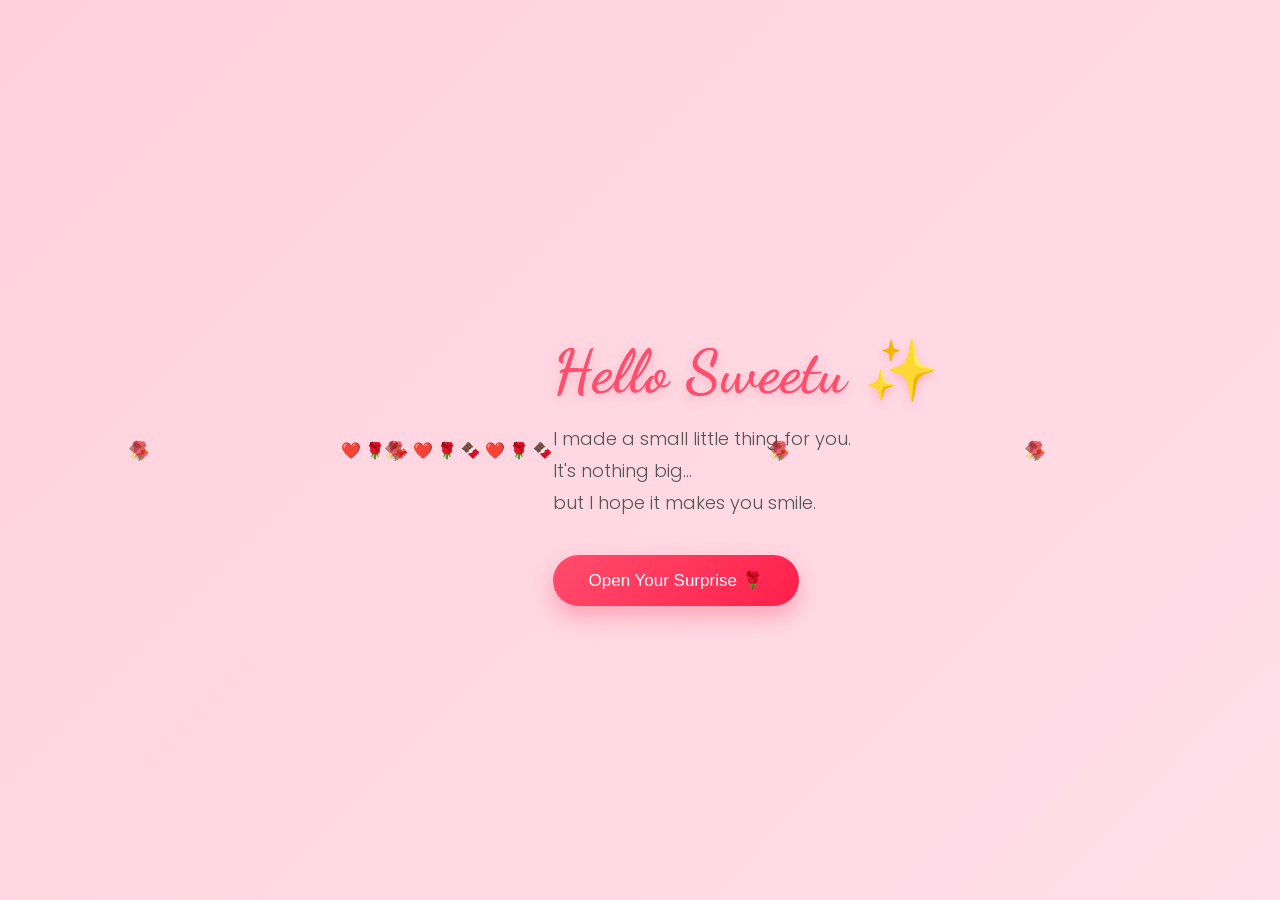
==== index.html @ 6e5dac39 "Add more sparkle divs with emojis Added additional sparkle elements with different emojis." ====
<!DOCTYPE html>
<html lang="en">

<head>
<meta charset="UTF-8">
<title>A Little Surprise</title>

<link rel="stylesheet" href="style.css">

<link href="https://fonts.googleapis.com/css2?family=Dancing+Script:wght@700&family=Poppins:wght@300;400;500&display=swap" rel="stylesheet">
</head>

<body>

<div class="emoji-bar">
❤️ 🌹 🍫 ❤️ 🌹 🍫 ❤️ 🌹 🍫
</div>

<div class="sparkle" style="left:10%">✨</div>
<div class="sparkle" style="left:10%">🍫</div>
<div class="sparkle" style="left:10%">🌹</div>
<div class="sparkle" style="left:30%">✨</div>
<div class="sparkle" style="left:30%">🍫</div>
<div class="sparkle" style="left:30%">🌹</div>
<div class="sparkle" style="left:60%">✨</div>
<div class="sparkle" style="left:60%">🍫</div>
<div class="sparkle" style="left:60%">🌹</div>
<div class="sparkle" style="left:80%">✨</div>
<div class="sparkle" style="left:80%">🍫</div>
<div class="sparkle" style="left:80%">🌹</div>
  
<div class="home-card">

<h1>Hello Sweetu ✨</h1>

<p class="intro">
I made a small little thing for you.<br>
It's nothing big...<br>
but I hope it makes you smile.
</p>

<a href="poem.html">
<button class="startBtn">Open Your Surprise 🌹</button>
</a>

</div>

</body>

</html>
---- style.css ----
/* background */

body{
margin:0;
font-family:'Poppins', sans-serif;
background:linear-gradient(135deg,#ffd1dc,#ffe6f0,#ffd1dc);
background-size:300% 300%;
animation:bgMove 12s ease infinite;

height:100vh;
display:flex;
justify-content:center;
align-items:center;
}

.heart{
font-size:28px;
margin-bottom:10px;
animation:heartbeat 1.8s infinite;
}

@keyframes heartbeat{

0%{transform:scale(1);}
25%{transform:scale(1.1);}
50%{transform:scale(1);}
75%{transform:scale(1.1);}
100%{transform:scale(1);}

}

/* animated background */

@keyframes bgMove{
0%{background-position:0% 50%;}
50%{background-position:100% 50%;}
100%{background-position:0% 50%;}
}


/* main card */

.container{

background:white;
padding:60px;
border-radius:22px;

text-align:center;
max-width:550px;
width:90%;

box-shadow:
0 20px 40px rgba(0,0,0,0.15),
0 5px 15px rgba(0,0,0,0.08);

animation:fadeIn 1.5s ease;

}


/* title */

h1{
font-family:'Dancing Script', cursive;
font-size:60px;
color:#ff4d6d;
margin-bottom:10px;
letter-spacing:1px;
text-shadow:0 4px 10px rgba(255,77,109,0.25);
}


/* intro text */

.intro{
font-size:18px;
color:#555;
line-height:1.8;
max-width:420px;
margin:15px auto 0 auto;
font-weight:300;
}


/* button */

.startBtn{

margin-top:35px;

padding:15px 36px;

border:none;
border-radius:35px;

background:linear-gradient(135deg,#ff4d6d,#ff1f4b);

color:white;

font-size:17px;
font-weight:500;

cursor:pointer;

transition:all .35s ease;

box-shadow:0 10px 22px rgba(255,77,109,0.4);

}

.startBtn:hover{

transform:translateY(-4px) scale(1.05);

box-shadow:0 16px 30px rgba(255,77,109,0.55);

}

.sparkle{
position:fixed;
font-size:18px;
animation:sparkleMove 6s linear infinite;
opacity:0.6;
}

@keyframes sparkleMove{

0%{
transform:translateY(100vh);
opacity:0;
}

50%{
opacity:1;
}

100%{
transform:translateY(-10vh);
opacity:0;
}

}

/* fade animation */

@keyframes fadeIn{

from{
opacity:0;
transform:translateY(40px);
}

to{
opacity:1;
transform:translateY(0);
}

}



/* ========================= */
/* POEM PAGE */
/* ========================= */

.poem-container{

background:white;

max-width:700px;

margin:80px auto;

padding:60px;

border-radius:22px;

box-shadow:
0 20px 40px rgba(0,0,0,0.15),
0 5px 15px rgba(0,0,0,0.08);

animation:fadeIn 1.4s ease;

}


.poem-title{

font-family:'Dancing Script',cursive;
font-size:50px;

text-align:center;

color:#ff4d6d;

margin-bottom:40px;

}


.poem p{

font-size:20px;

line-height:1.9;

text-align:center;

color:#444;

margin:8px 0;

opacity:0;
animation:appear 1s forwards;

}


/* smoother poem timing */

.poem p:nth-child(1){animation-delay:0.3s;}
.poem p:nth-child(2){animation-delay:0.6s;}
.poem p:nth-child(3){animation-delay:0.9s;}
.poem p:nth-child(4){animation-delay:1.2s;}
.poem p:nth-child(5){animation-delay:1.5s;}
.poem p:nth-child(6){animation-delay:1.8s;}
.poem p:nth-child(7){animation-delay:2.1s;}
.poem p:nth-child(8){animation-delay:2.4s;}
.poem p:nth-child(9){animation-delay:2.7s;}
.poem p:nth-child(10){animation-delay:3s;}


@keyframes appear{
from{
opacity:0;
transform:translateY(10px);
}
to{
opacity:1;
transform:translateY(0);
}
}



/* next button */

.nextBtn{

display:block;

margin:40px auto 0;

padding:14px 30px;

border:none;

border-radius:30px;

background:#ff4d6d;

color:white;

font-size:16px;

cursor:pointer;

transition:all .3s ease;

box-shadow:0 8px 18px rgba(255,77,109,0.35);

}

.nextBtn:hover{

transform:translateY(-3px) scale(1.05);

background:#ff1f4b;

box-shadow:0 12px 24px rgba(255,77,109,0.5);

}



/* ========================= */
/* MOBILE OPTIMIZATION */
/* ========================= */

@media (max-width:600px){

.container,
.poem-container{
padding:40px 25px;
}

h1{
font-size:42px;
}

.poem-title{
font-size:38px;
}

.poem p{
font-size:18px;
}

}
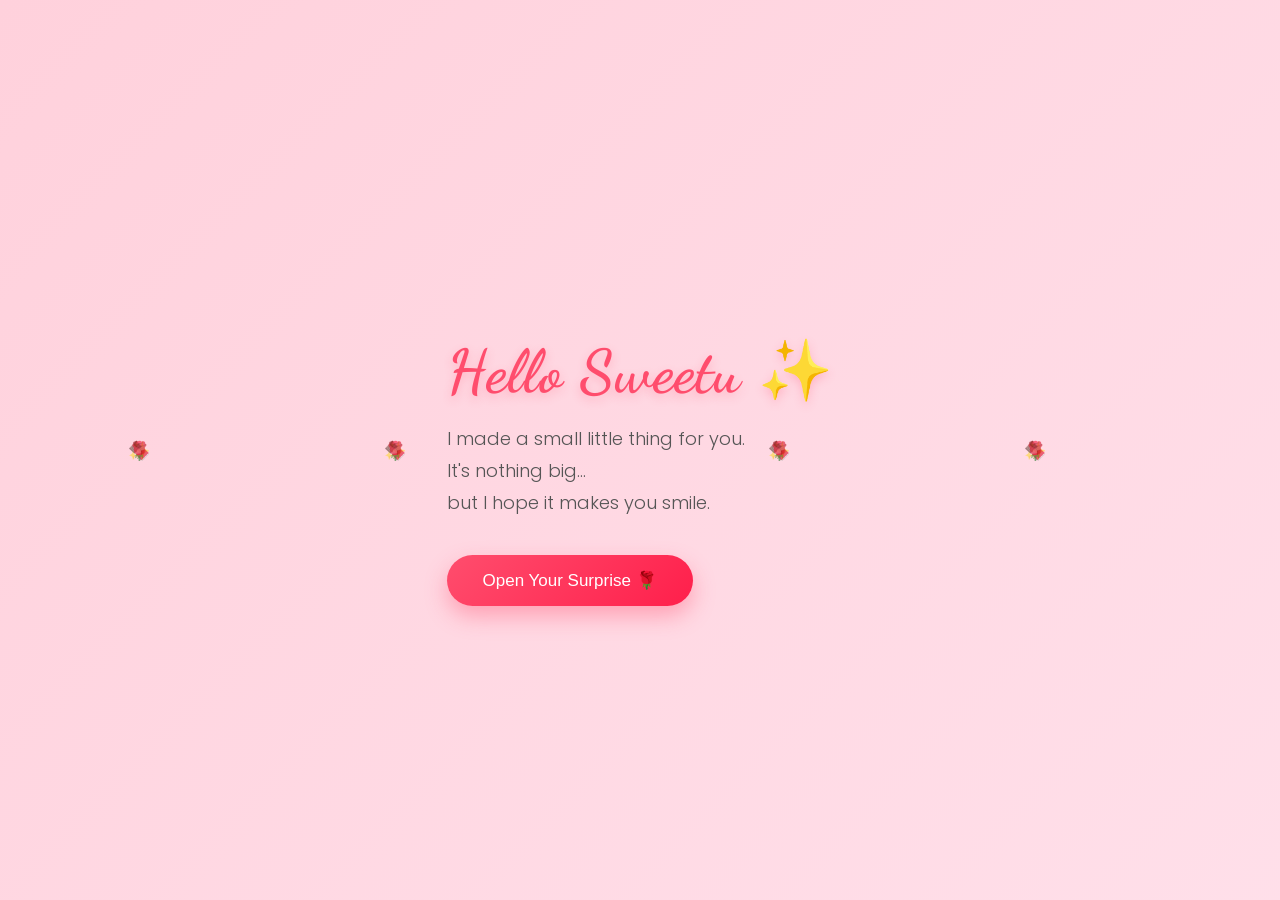
==== commit 447136e4: "Update index.html" ====
--- a/index.html
+++ b/index.html
@@ -13,7 +13,7 @@
 <body>
 
 <div class="emoji-bar">
-❤️ 🌹 🍫 ❤️ 🌹 🍫 ❤️ 🌹 🍫
+
 </div>
 
 <div class="sparkle" style="left:10%">✨</div>
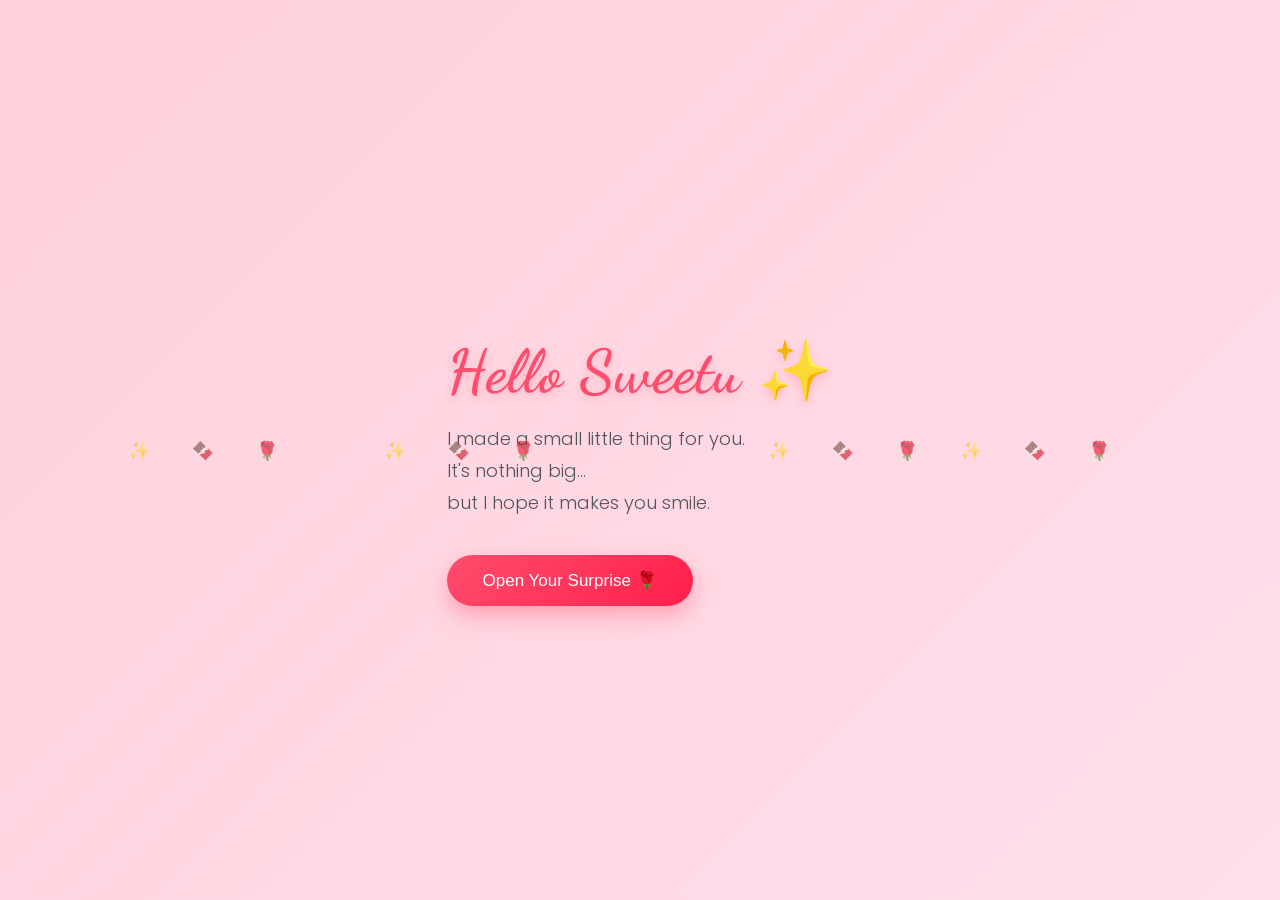
==== commit bf2594f9: "Update index.html" ====
--- a/index.html
+++ b/index.html
@@ -17,17 +17,17 @@
 </div>
 
 <div class="sparkle" style="left:10%">✨</div>
-<div class="sparkle" style="left:10%">🍫</div>
-<div class="sparkle" style="left:10%">🌹</div>
+<div class="sparkle" style="left:15%">🍫</div>
+<div class="sparkle" style="left:20%">🌹</div>
 <div class="sparkle" style="left:30%">✨</div>
-<div class="sparkle" style="left:30%">🍫</div>
-<div class="sparkle" style="left:30%">🌹</div>
+<div class="sparkle" style="left:35%">🍫</div>
+<div class="sparkle" style="left:40%">🌹</div>
 <div class="sparkle" style="left:60%">✨</div>
-<div class="sparkle" style="left:60%">🍫</div>
-<div class="sparkle" style="left:60%">🌹</div>
-<div class="sparkle" style="left:80%">✨</div>
+<div class="sparkle" style="left:65%">🍫</div>
+<div class="sparkle" style="left:70%">🌹</div>
+<div class="sparkle" style="left:75%">✨</div>
 <div class="sparkle" style="left:80%">🍫</div>
-<div class="sparkle" style="left:80%">🌹</div>
+<div class="sparkle" style="left:85%">🌹</div>
   
 <div class="home-card">
 
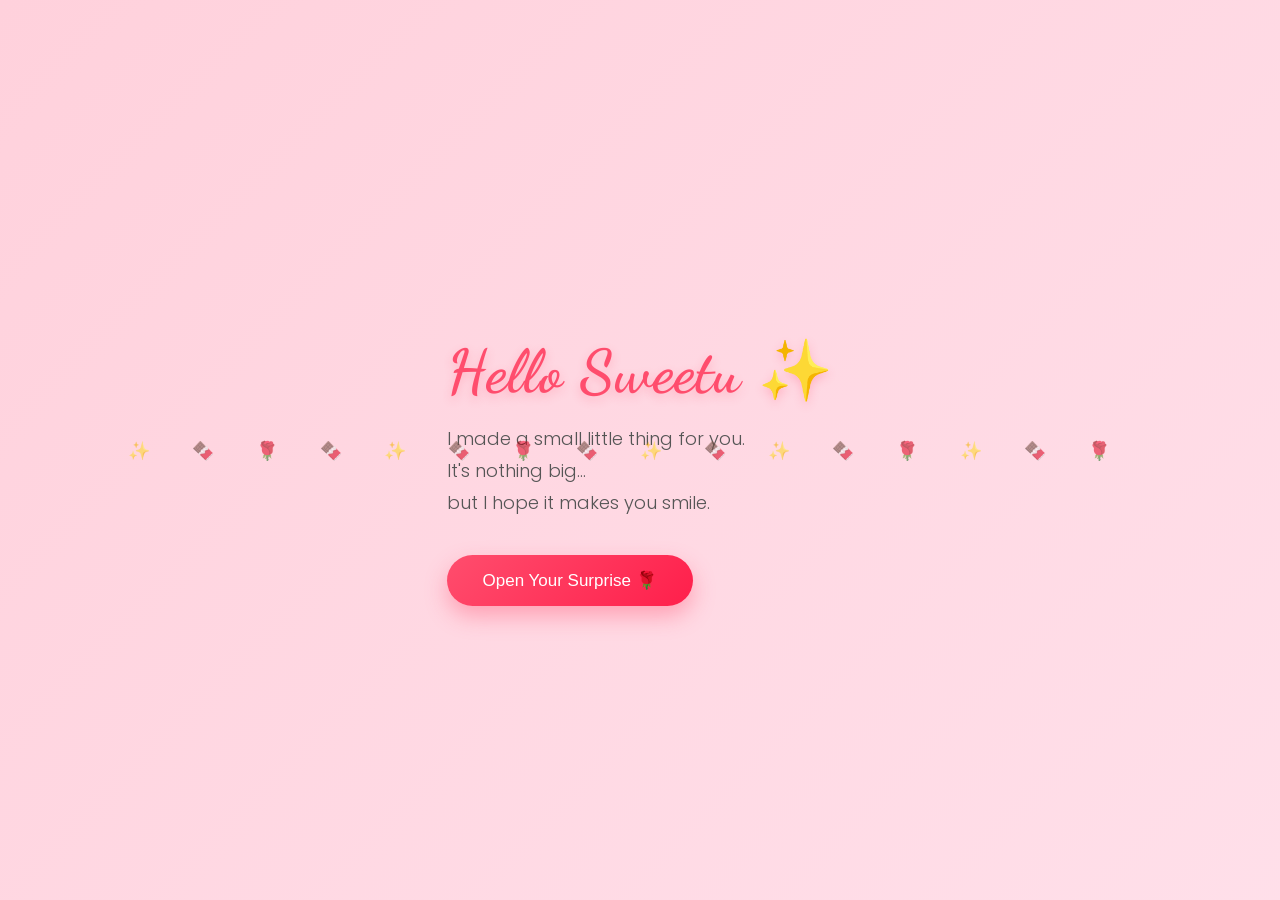
==== commit 2f6cdc45: "Update index.html" ====
--- a/index.html
+++ b/index.html
@@ -19,9 +19,13 @@
 <div class="sparkle" style="left:10%">✨</div>
 <div class="sparkle" style="left:15%">🍫</div>
 <div class="sparkle" style="left:20%">🌹</div>
+<div class="sparkle" style="left:25%">🍫</div>
 <div class="sparkle" style="left:30%">✨</div>
 <div class="sparkle" style="left:35%">🍫</div>
 <div class="sparkle" style="left:40%">🌹</div>
+<div class="sparkle" style="left:45%">🍫</div>
+<div class="sparkle" style="left:50%">✨</div>
+<div class="sparkle" style="left:55%">🍫</div>
 <div class="sparkle" style="left:60%">✨</div>
 <div class="sparkle" style="left:65%">🍫</div>
 <div class="sparkle" style="left:70%">🌹</div>
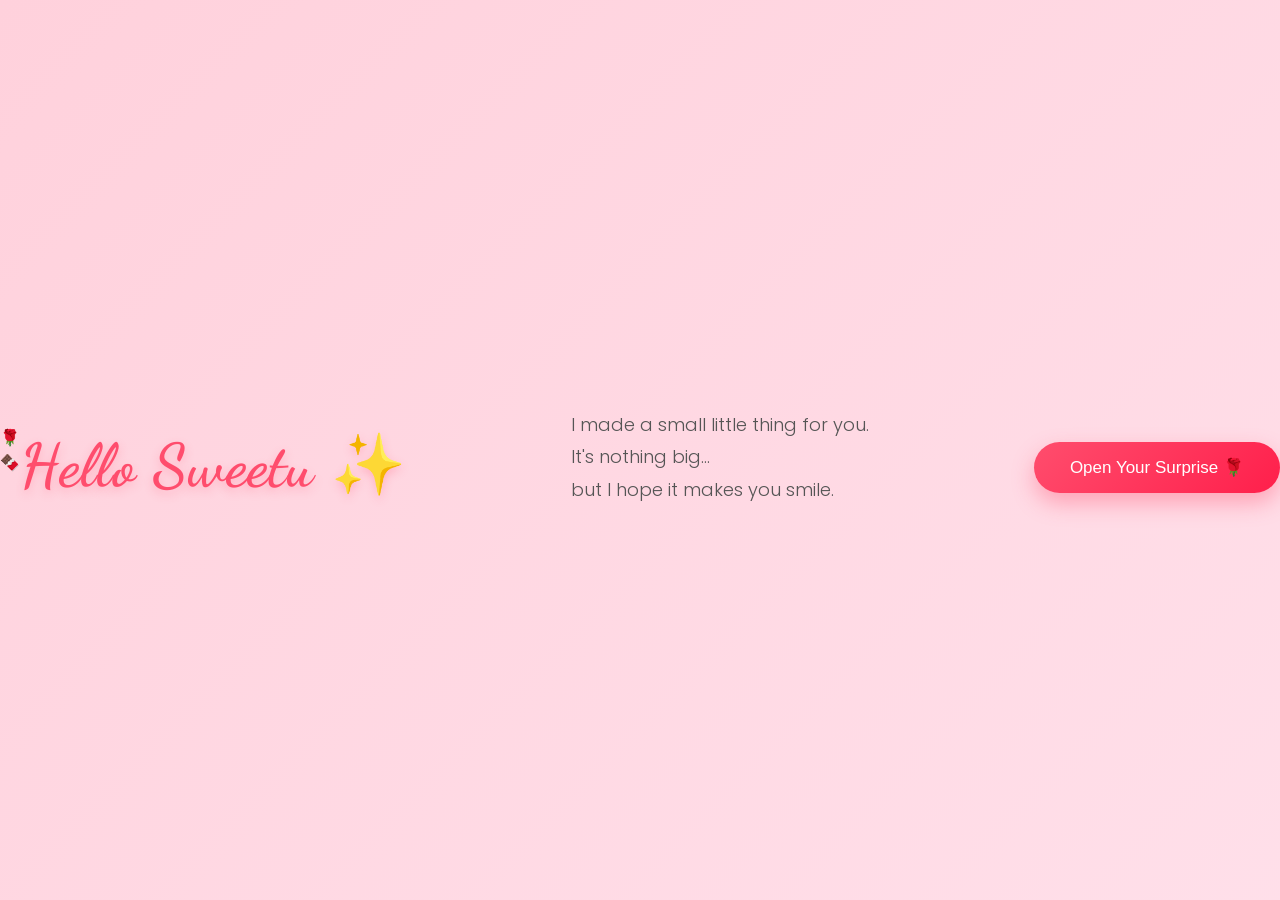
==== commit 0fe09ad7: "Update index.html" ====
--- a/index.html
+++ b/index.html
@@ -12,28 +12,60 @@
 
 <body>
 
-<div class="emoji-bar">
+<div class="floating-container"></div>
 
-</div>
+<script>
 
-<div class="sparkle" style="left:10%">✨</div>
-<div class="sparkle" style="left:15%">🍫</div>
-<div class="sparkle" style="left:20%">🌹</div>
-<div class="sparkle" style="left:25%">🍫</div>
-<div class="sparkle" style="left:30%">✨</div>
-<div class="sparkle" style="left:35%">🍫</div>
-<div class="sparkle" style="left:40%">🌹</div>
-<div class="sparkle" style="left:45%">🍫</div>
-<div class="sparkle" style="left:50%">✨</div>
-<div class="sparkle" style="left:55%">🍫</div>
-<div class="sparkle" style="left:60%">✨</div>
-<div class="sparkle" style="left:65%">🍫</div>
-<div class="sparkle" style="left:70%">🌹</div>
-<div class="sparkle" style="left:75%">✨</div>
-<div class="sparkle" style="left:80%">🍫</div>
-<div class="sparkle" style="left:85%">🌹</div>
-  
-<div class="home-card">
+const container = document.querySelector(".floating-container");
+
+const items = ["❤️","🌹","🍫"];
+
+function createItem(){
+
+const el = document.createElement("div");
+
+el.classList.add("floating-item");
+
+el.innerHTML = items[Math.floor(Math.random()*items.length)];
+
+const startSide = Math.floor(Math.random()*4);
+
+let x = 0;
+let y = 0;
+
+if(startSide === 0){ // bottom
+x = Math.random()*100;
+y = 110;
+}
+if(startSide === 1){ // top
+x = Math.random()*100;
+y = -10;
+}
+if(startSide === 2){ // left
+x = -10;
+y = Math.random()*100;
+}
+if(startSide === 3){ // right
+x = 110;
+y = Math.random()*100;
+}
+
+el.style.left = x + "vw";
+el.style.top = y + "vh";
+
+container.appendChild(el);
+
+setTimeout(()=>{
+
+el.remove();
+
+},8000);
+
+}
+
+setInterval(createItem,400);
+
+</script>
 
 <h1>Hello Sweetu ✨</h1>
 
--- a/style.css
+++ b/style.css
@@ -158,91 +158,207 @@
 
 }
 
-
-
 /* ========================= */
 /* POEM PAGE */
 /* ========================= */
 
+.poem-page{
+
+margin:0;
+font-family:'Poppins', sans-serif;
+
+background:linear-gradient(135deg,#ffd1dc,#ffe6f0);
+
+min-height:100vh;
+
+display:flex;
+justify-content:center;
+align-items:center;
+
+padding:40px;
+
+}
+
+
+/* poem card */
+
 .poem-container{
 
 background:white;
 
-max-width:700px;
-
-margin:80px auto;
-
-padding:60px;
-
-border-radius:22px;
+max-width:750px;
+width:100%;
+
+padding:70px 60px;
+
+border-radius:24px;
+
+text-align:center;
 
 box-shadow:
-0 20px 40px rgba(0,0,0,0.15),
-0 5px 15px rgba(0,0,0,0.08);
+0 30px 60px rgba(0,0,0,0.18),
+0 10px 25px rgba(0,0,0,0.08);
 
 animation:fadeIn 1.4s ease;
 
 }
 
 
-.poem-title{
+/* title */
+
+.poem-container h1{
 
 font-family:'Dancing Script',cursive;
-font-size:50px;
-
-text-align:center;
+
+font-size:56px;
 
 color:#ff4d6d;
 
 margin-bottom:40px;
 
-}
-
-
-.poem p{
+text-shadow:0 5px 15px rgba(255,77,109,0.25);
+
+}
+
+
+/* poem text */
+
+.poem-text{
+
+max-width:520px;
+margin:auto;
+
+}
+
+
+.poem-text p{
 
 font-size:20px;
 
-line-height:1.9;
-
-text-align:center;
+line-height:2;
 
 color:#444;
 
-margin:8px 0;
+margin:6px 0;
 
 opacity:0;
-animation:appear 1s forwards;
-
-}
-
-
-/* smoother poem timing */
-
-.poem p:nth-child(1){animation-delay:0.3s;}
-.poem p:nth-child(2){animation-delay:0.6s;}
-.poem p:nth-child(3){animation-delay:0.9s;}
-.poem p:nth-child(4){animation-delay:1.2s;}
-.poem p:nth-child(5){animation-delay:1.5s;}
-.poem p:nth-child(6){animation-delay:1.8s;}
-.poem p:nth-child(7){animation-delay:2.1s;}
-.poem p:nth-child(8){animation-delay:2.4s;}
-.poem p:nth-child(9){animation-delay:2.7s;}
-.poem p:nth-child(10){animation-delay:3s;}
-
-
-@keyframes appear{
-from{
-opacity:0;
+
 transform:translateY(10px);
-}
-to{
-opacity:1;
-transform:translateY(0);
-}
-}
-
-
+
+transition:all .5s ease;
+
+}
+
+
+/* next button */
+
+.nextBtn{
+
+margin-top:45px;
+
+padding:16px 38px;
+
+border:none;
+
+border-radius:40px;
+
+background:linear-gradient(135deg,#ff4d6d,#ff1f4b);
+
+color:white;
+
+font-size:17px;
+font-weight:500;
+
+cursor:pointer;
+
+transition:all .35s ease;
+
+box-shadow:0 12px 28px rgba(255,77,109,0.45);
+
+}
+
+
+.nextBtn:hover{
+
+transform:translateY(-4px) scale(1.05);
+
+box-shadow:0 18px 35px rgba(255,77,109,0.55);
+
+}
+
+
+/* mobile */
+
+@media (max-width:600px){
+
+.poem-container{
+padding:45px 25px;
+}
+
+.poem-container h1{
+font-size:42px;
+}
+
+.poem-text p{
+font-size:18px;
+}
+
+}
+
+/* next button */
+
+.nextBtn{
+
+margin-top:40px;
+
+padding:16px 38px;
+
+border:none;
+
+border-radius:40px;
+
+background:linear-gradient(135deg,#ff4d6d,#ff1f4b);
+
+color:white;
+
+font-size:17px;
+font-weight:500;
+
+cursor:pointer;
+
+transition:all .35s ease;
+
+box-shadow:0 10px 25px rgba(255,77,109,0.45);
+
+}
+
+
+.nextBtn:hover{
+
+transform:translateY(-4px) scale(1.05);
+
+box-shadow:0 18px 35px rgba(255,77,109,0.55);
+
+}
+
+
+/* mobile support */
+
+@media (max-width:600px){
+
+.poem-container{
+padding:45px 25px;
+}
+
+.poem-container h1{
+font-size:40px;
+}
+
+.poem-text p{
+font-size:18px;
+}
+
+}
 
 /* next button */
 
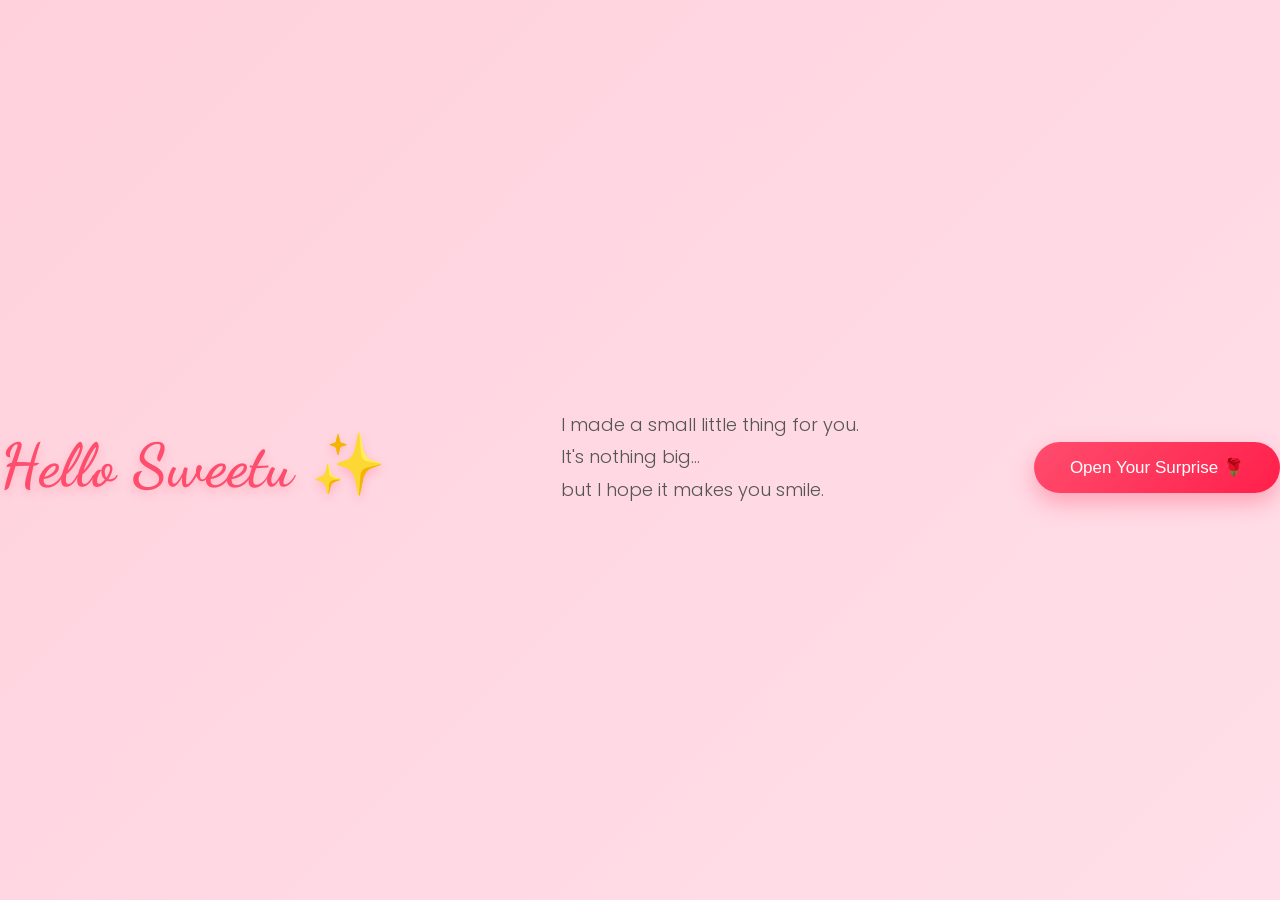
==== commit bf0f584b: "Update index.html" ====
--- a/index.html
+++ b/index.html
@@ -11,61 +11,6 @@
 </head>
 
 <body>
-
-<div class="floating-container"></div>
-
-<script>
-
-const container = document.querySelector(".floating-container");
-
-const items = ["❤️","🌹","🍫"];
-
-function createItem(){
-
-const el = document.createElement("div");
-
-el.classList.add("floating-item");
-
-el.innerHTML = items[Math.floor(Math.random()*items.length)];
-
-const startSide = Math.floor(Math.random()*4);
-
-let x = 0;
-let y = 0;
-
-if(startSide === 0){ // bottom
-x = Math.random()*100;
-y = 110;
-}
-if(startSide === 1){ // top
-x = Math.random()*100;
-y = -10;
-}
-if(startSide === 2){ // left
-x = -10;
-y = Math.random()*100;
-}
-if(startSide === 3){ // right
-x = 110;
-y = Math.random()*100;
-}
-
-el.style.left = x + "vw";
-el.style.top = y + "vh";
-
-container.appendChild(el);
-
-setTimeout(()=>{
-
-el.remove();
-
-},8000);
-
-}
-
-setInterval(createItem,400);
-
-</script>
 
 <h1>Hello Sweetu ✨</h1>
 
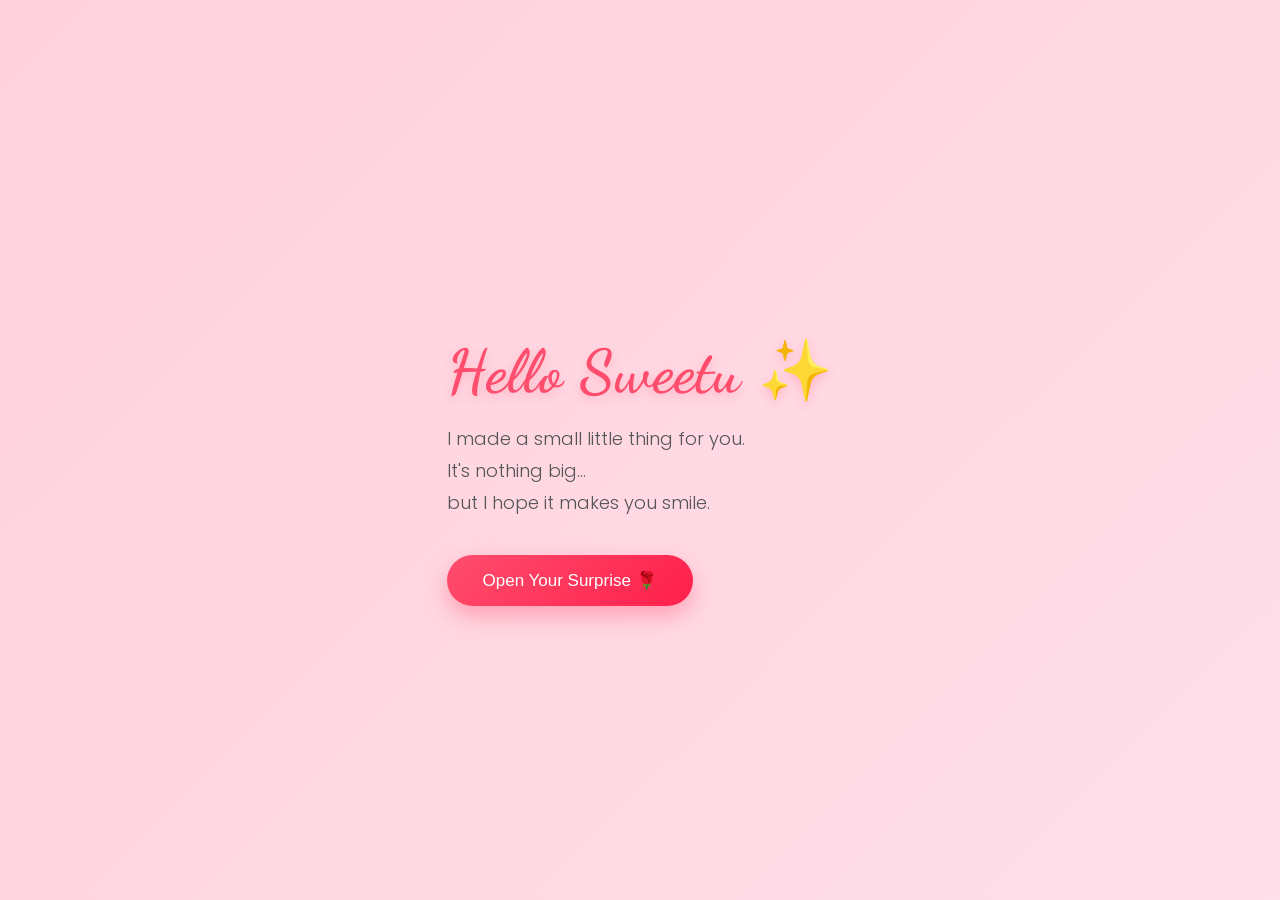
==== commit ccab9395: "Update index.html" ====
--- a/index.html
+++ b/index.html
@@ -11,6 +11,8 @@
 </head>
 
 <body>
+
+<div class="home-container">
 
 <h1>Hello Sweetu ✨</h1>
 
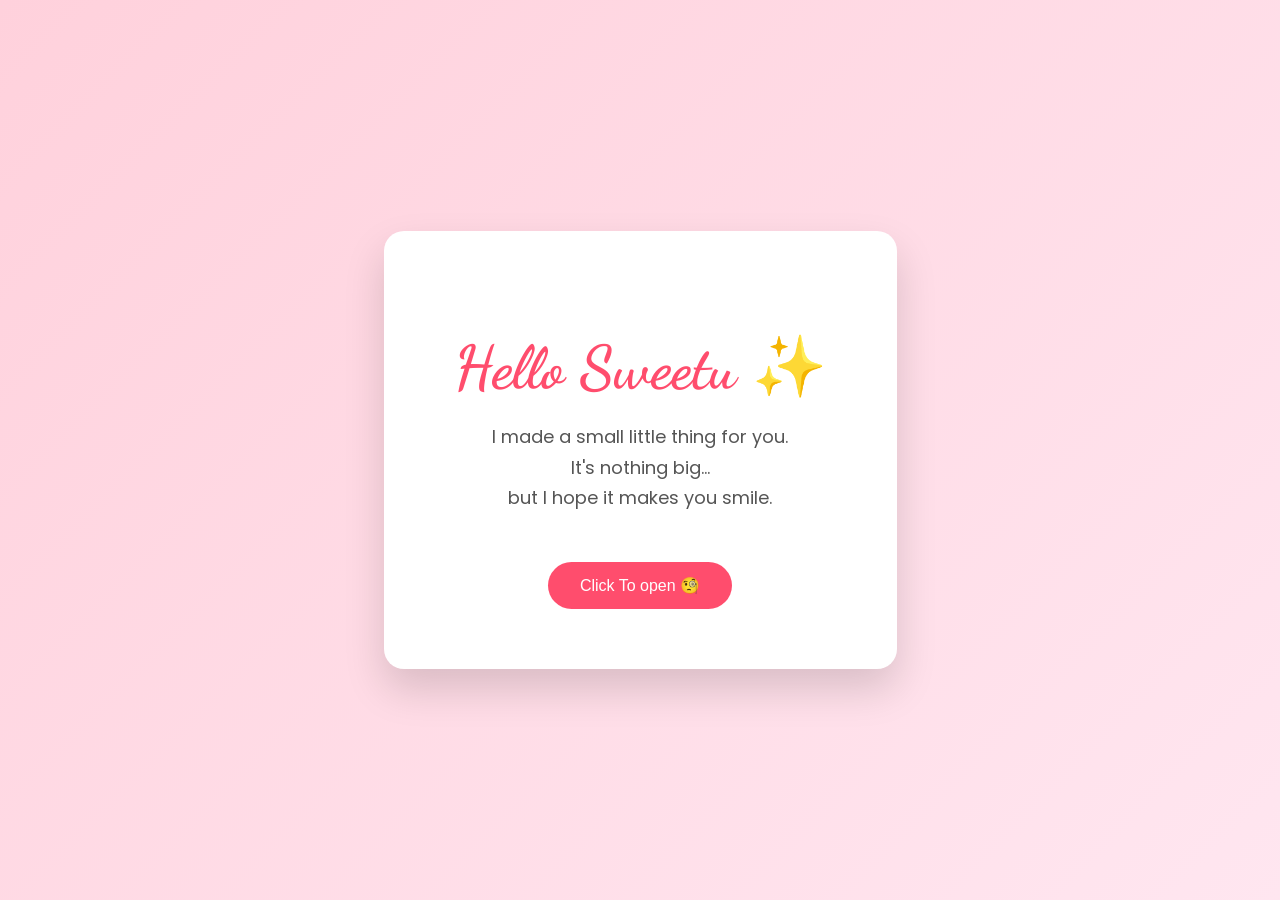
==== commit 7c308ec4: "Update index.html" ====
--- a/index.html
+++ b/index.html
@@ -23,7 +23,7 @@
 </p>
 
 <a href="poem.html">
-<button class="startBtn">Open Your Surprise 🌹</button>
+<button class="startBtn">Click To open 🧐 </button>
 </a>
 
 </div>
--- a/style.css
+++ b/style.css
@@ -1,120 +1,79 @@
-/* background */
+/* HOME PAGE */
 
 body{
 margin:0;
 font-family:'Poppins', sans-serif;
-background:linear-gradient(135deg,#ffd1dc,#ffe6f0,#ffd1dc);
-background-size:300% 300%;
-animation:bgMove 12s ease infinite;
+background:linear-gradient(135deg,#ffd1dc,#ffe6f0);
 
 height:100vh;
+
 display:flex;
 justify-content:center;
 align-items:center;
 }
 
-.heart{
-font-size:28px;
-margin-bottom:10px;
-animation:heartbeat 1.8s infinite;
-}
-
-@keyframes heartbeat{
-
-0%{transform:scale(1);}
-25%{transform:scale(1.1);}
-50%{transform:scale(1);}
-75%{transform:scale(1.1);}
-100%{transform:scale(1);}
-
-}
-
-/* animated background */
-
-@keyframes bgMove{
-0%{background-position:0% 50%;}
-50%{background-position:100% 50%;}
-100%{background-position:0% 50%;}
-}
-
-
-/* main card */
-
-.container{
+/* center card */
+
+.home-container{
+
+text-align:center;
 
 background:white;
-padding:60px;
-border-radius:22px;
-
-text-align:center;
-max-width:550px;
-width:90%;
-
-box-shadow:
-0 20px 40px rgba(0,0,0,0.15),
-0 5px 15px rgba(0,0,0,0.08);
-
-animation:fadeIn 1.5s ease;
-
-}
-
+
+padding:60px 70px;
+
+border-radius:20px;
+
+box-shadow:0 20px 40px rgba(0,0,0,0.15);
+
+max-width:500px;
+
+}
 
 /* title */
 
-h1{
+.home-container h1{
 font-family:'Dancing Script', cursive;
 font-size:60px;
 color:#ff4d6d;
 margin-bottom:10px;
-letter-spacing:1px;
-text-shadow:0 4px 10px rgba(255,77,109,0.25);
-}
-
+}
 
 /* intro text */
 
 .intro{
 font-size:18px;
 color:#555;
-line-height:1.8;
-max-width:420px;
-margin:15px auto 0 auto;
-font-weight:300;
-}
-
+line-height:1.7;
+}
 
 /* button */
 
 .startBtn{
 
-margin-top:35px;
-
-padding:15px 36px;
+margin-top:30px;
+
+padding:14px 32px;
 
 border:none;
-border-radius:35px;
-
-background:linear-gradient(135deg,#ff4d6d,#ff1f4b);
+
+border-radius:30px;
+
+background:#ff4d6d;
 
 color:white;
 
-font-size:17px;
-font-weight:500;
+font-size:16px;
 
 cursor:pointer;
 
-transition:all .35s ease;
-
-box-shadow:0 10px 22px rgba(255,77,109,0.4);
+transition:0.3s;
 
 }
 
 .startBtn:hover{
-
-transform:translateY(-4px) scale(1.05);
-
-box-shadow:0 16px 30px rgba(255,77,109,0.55);
-
+transform:scale(1.08);
+background:#ff1f4b;
 }
 
 .sparkle{
@@ -163,10 +122,9 @@
 /* ========================= */
 
 .poem-page{
-
 margin:0;
+overflow-y:auto;
 font-family:'Poppins', sans-serif;
-
 background:linear-gradient(135deg,#ffd1dc,#ffe6f0);
 
 min-height:100vh;
@@ -176,9 +134,8 @@
 align-items:center;
 
 padding:40px;
-
-}
-
+overflow-x:hidden;
+}
 
 /* poem card */
 
@@ -186,7 +143,7 @@
 
 background:white;
 
-max-width:750px;
+max-width:700px;
 width:100%;
 
 padding:70px 60px;
@@ -199,27 +156,51 @@
 0 30px 60px rgba(0,0,0,0.18),
 0 10px 25px rgba(0,0,0,0.08);
 
-animation:fadeIn 1.4s ease;
-
-}
-
-
+opacity:0;
+transform:translateY(40px);
+transition:all 1s ease;
+
+}
+
+/* when card becomes visible */
+
+.poem-container.show{
+
+opacity:1;
+transform:translateY(0);
+
+}
+
+/* book open effect */
+
+@keyframes openBook{
+
+0%{
+opacity:0;
+transform:perspective(1200px) rotateY(-90deg);
+}
+
+100%{
+opacity:1;
+transform:perspective(1200px) rotateY(0deg);
+}
+
+}
 /* title */
 
 .poem-container h1{
 
 font-family:'Dancing Script',cursive;
 
-font-size:56px;
+font-size:54px;
 
 color:#ff4d6d;
 
-margin-bottom:40px;
+margin-bottom:35px;
 
 text-shadow:0 5px 15px rgba(255,77,109,0.25);
 
 }
-
 
 /* poem text */
 
@@ -230,29 +211,26 @@
 
 }
 
-
 .poem-text p{
 
 font-size:20px;
-
 line-height:2;
-
 color:#444;
 
 margin:6px 0;
 
 opacity:0;
-
 transform:translateY(10px);
 
 transition:all .5s ease;
 
 }
 
-
-/* next button */
+/* button */
 
 .nextBtn{
+
+display:inline-block;
 
 margin-top:45px;
 
@@ -277,15 +255,13 @@
 
 }
 
-
 .nextBtn:hover{
 
-transform:translateY(-4px) scale(1.05);
-
-box-shadow:0 18px 35px rgba(255,77,109,0.55);
-
-}
-
+transform:translateY(-4px) scale(1.07);
+
+box-shadow:0 20px 40px rgba(255,77,109,0.55);
+
+}
 
 /* mobile */
 
@@ -296,7 +272,7 @@
 }
 
 .poem-container h1{
-font-size:42px;
+font-size:40px;
 }
 
 .poem-text p{
@@ -305,122 +281,3 @@
 
 }
 
-/* next button */
-
-.nextBtn{
-
-margin-top:40px;
-
-padding:16px 38px;
-
-border:none;
-
-border-radius:40px;
-
-background:linear-gradient(135deg,#ff4d6d,#ff1f4b);
-
-color:white;
-
-font-size:17px;
-font-weight:500;
-
-cursor:pointer;
-
-transition:all .35s ease;
-
-box-shadow:0 10px 25px rgba(255,77,109,0.45);
-
-}
-
-
-.nextBtn:hover{
-
-transform:translateY(-4px) scale(1.05);
-
-box-shadow:0 18px 35px rgba(255,77,109,0.55);
-
-}
-
-
-/* mobile support */
-
-@media (max-width:600px){
-
-.poem-container{
-padding:45px 25px;
-}
-
-.poem-container h1{
-font-size:40px;
-}
-
-.poem-text p{
-font-size:18px;
-}
-
-}
-
-/* next button */
-
-.nextBtn{
-
-display:block;
-
-margin:40px auto 0;
-
-padding:14px 30px;
-
-border:none;
-
-border-radius:30px;
-
-background:#ff4d6d;
-
-color:white;
-
-font-size:16px;
-
-cursor:pointer;
-
-transition:all .3s ease;
-
-box-shadow:0 8px 18px rgba(255,77,109,0.35);
-
-}
-
-.nextBtn:hover{
-
-transform:translateY(-3px) scale(1.05);
-
-background:#ff1f4b;
-
-box-shadow:0 12px 24px rgba(255,77,109,0.5);
-
-}
-
-
-
-/* ========================= */
-/* MOBILE OPTIMIZATION */
-/* ========================= */
-
-@media (max-width:600px){
-
-.container,
-.poem-container{
-padding:40px 25px;
-}
-
-h1{
-font-size:42px;
-}
-
-.poem-title{
-font-size:38px;
-}
-
-.poem p{
-font-size:18px;
-}
-
-}
